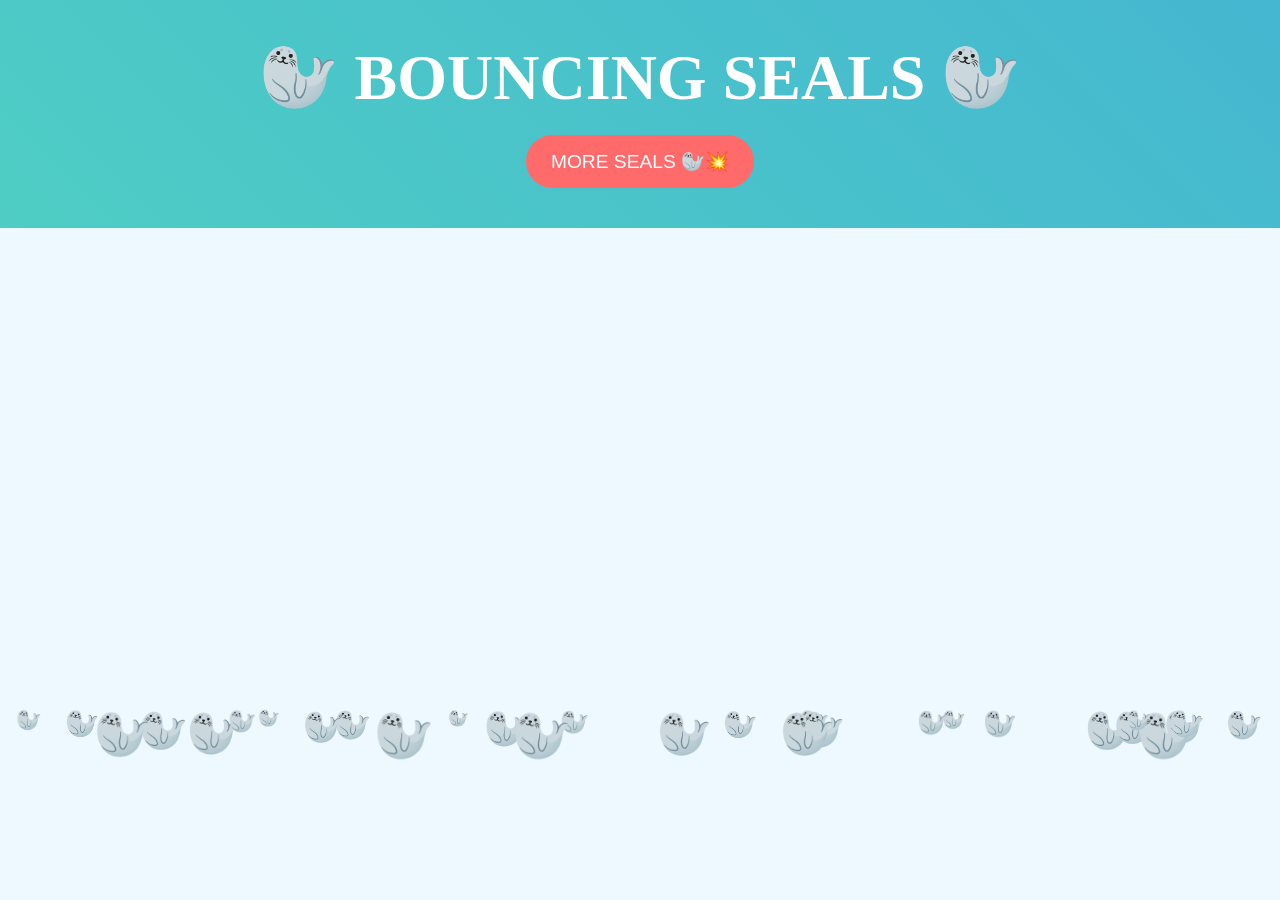
==== bouncing-seals-le-site-qui-déboite.html @ ac943dbb "Update bouncing-seals-le-site-qui-déboite.html" ====
<!DOCTYPE html>
<html lang="fr">
<head>
<meta charset="UTF-8">
<meta name="viewport" content="width=device-width, initial-scale=1.0">

<title>Bouncing Seals 🦭</title>

<style>
*{
    margin:0;
    padding:0;
    box-sizing:border-box;
}

body{
    font-family:"Comic Sans MS", cursive;
    background:#eef8ff;
    overflow-x:hidden;
    position:relative;
}

/* 🦭 BACKGROUND */

.seal{
    position:fixed;
    pointer-events:none;
    animation:float linear infinite;
}

@keyframes float{
    0%{transform:translateY(110vh);}
    100%{transform:translateY(-10vh);}
}

/* HEADER */

header{
    text-align:center;
    padding:40px 20px;
    background:linear-gradient(45deg,#4ecdc4,#45b7d1);
    color:white;
}

h1{
    font-size:clamp(2rem,6vw,4rem);
}

/* BUTTON */

button{
    margin-top:20px;
    padding:15px 25px;
    border:none;
    border-radius:999px;
    font-size:1.2rem;
    cursor:pointer;
    background:#ff6b6b;
    color:white;
    transition:0.2s;
}

button:hover{
    transform:scale(1.1);
    background:#ff3b3b;
}

/* VIDEOS */

.container{
    max-width:1200px;
    margin:auto;
    padding:20px;
}

.video-container{
    display:grid;
    grid-template-columns:repeat(auto-fit,minmax(300px,1fr));
    gap:20px;
}

.video-wrapper{
    position:relative;
    padding-bottom:56.25%;
}

.video-wrapper iframe{
    position:absolute;
    width:100%;
    height:100%;
    border:none;
    border-radius:15px;
}
</style>
</head>

<body>

<header>
    <h1>🦭 BOUNCING SEALS 🦭</h1>
    <button onclick="spawnMass()">MORE SEALS 🦭💥</button>
</header>

<div class="container">

<div class="video-container">

<div class="video-wrapper">
<iframe src="https://www.youtube.com/embed/A4MU5BXPGcw" allowfullscreen></iframe>
</div>

<div class="video-wrapper">
<iframe src="https://www.youtube.com/embed/VlTo9Z94XQ0" allowfullscreen></iframe>
</div>

<div class="video-wrapper">
<iframe src="https://www.youtube.com/embed/-SjPVVeNdKY" allowfullscreen></iframe>
</div>

<div class="video-wrapper">
<iframe src="https://www.youtube.com/embed/UmW5d0RBxBc" allowfullscreen></iframe>
</div>

<div class="video-wrapper">
<iframe src="https://www.youtube.com/embed/j8Z9eGz8vWk" allowfullscreen></iframe>
</div>

<div class="video-wrapper">
<iframe src="https://www.youtube.com/embed/1uQ6zKzW7j0" allowfullscreen></iframe>
</div>

</div>

</div>

<script>

function createSeal(){
    let seal=document.createElement("div");
    seal.className="seal";
    seal.innerHTML="🦭";

    seal.style.left=Math.random()*100+"vw";
    seal.style.fontSize=(1+Math.random()*2)+"rem";

    let duration=5+Math.random()*10;
    seal.style.animationDuration=duration+"s";

    document.body.appendChild(seal);

    // effet bounce random
    let x=0;
    let speed=(Math.random()-0.5)*2;

    function move(){
        x+=speed;
        seal.style.transform=`translate(${x}px, 0px)`;
        requestAnimationFrame(move);
    }
    move();
}

// spawn normal
for(let i=0;i<30;i++){
    createSeal();
}

// bouton chaos
function spawnMass(){
    for(let i=0;i<200;i++){
        createSeal();
    }
}

</script>

</body>
</html>
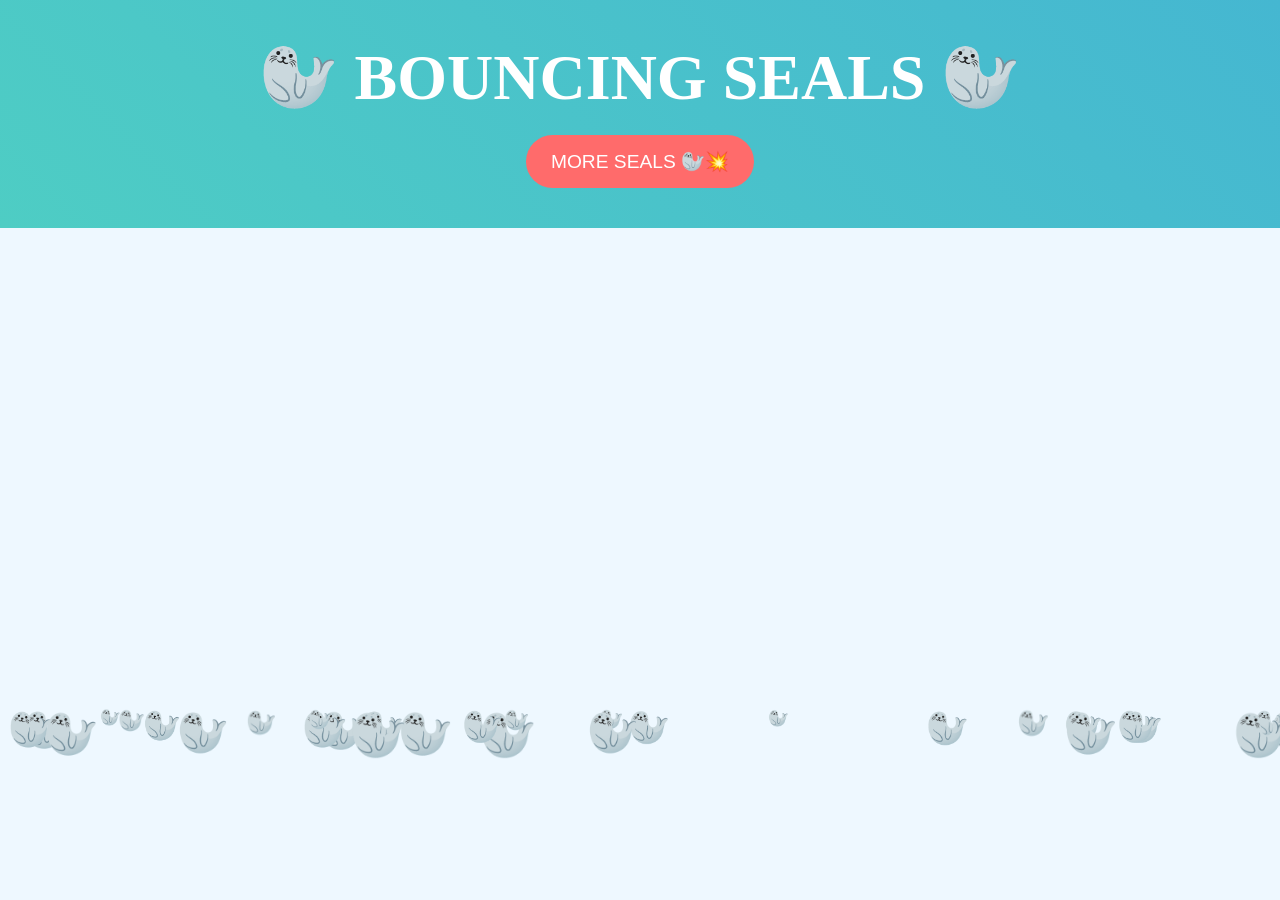
==== commit cfbcf9b2: "Update bouncing-seals-le-site-qui-déboite.html" ====
--- a/bouncing-seals-le-site-qui-déboite.html
+++ b/bouncing-seals-le-site-qui-déboite.html
@@ -122,11 +122,11 @@
 </div>
 
 <div class="video-wrapper">
-<iframe src="https://www.youtube.com/embed/j8Z9eGz8vWk" allowfullscreen></iframe>
+<iframe src="https://www.youtube.com/watch?v=VlTo9Z94XQ0" allowfullscreen></iframe>
 </div>
 
 <div class="video-wrapper">
-<iframe src="https://www.youtube.com/embed/1uQ6zKzW7j0" allowfullscreen></iframe>
+<iframe src="https://www.youtube.com/watch?v=-SjPVVeNdKY" allowfullscreen></iframe>
 </div>
 
 </div>
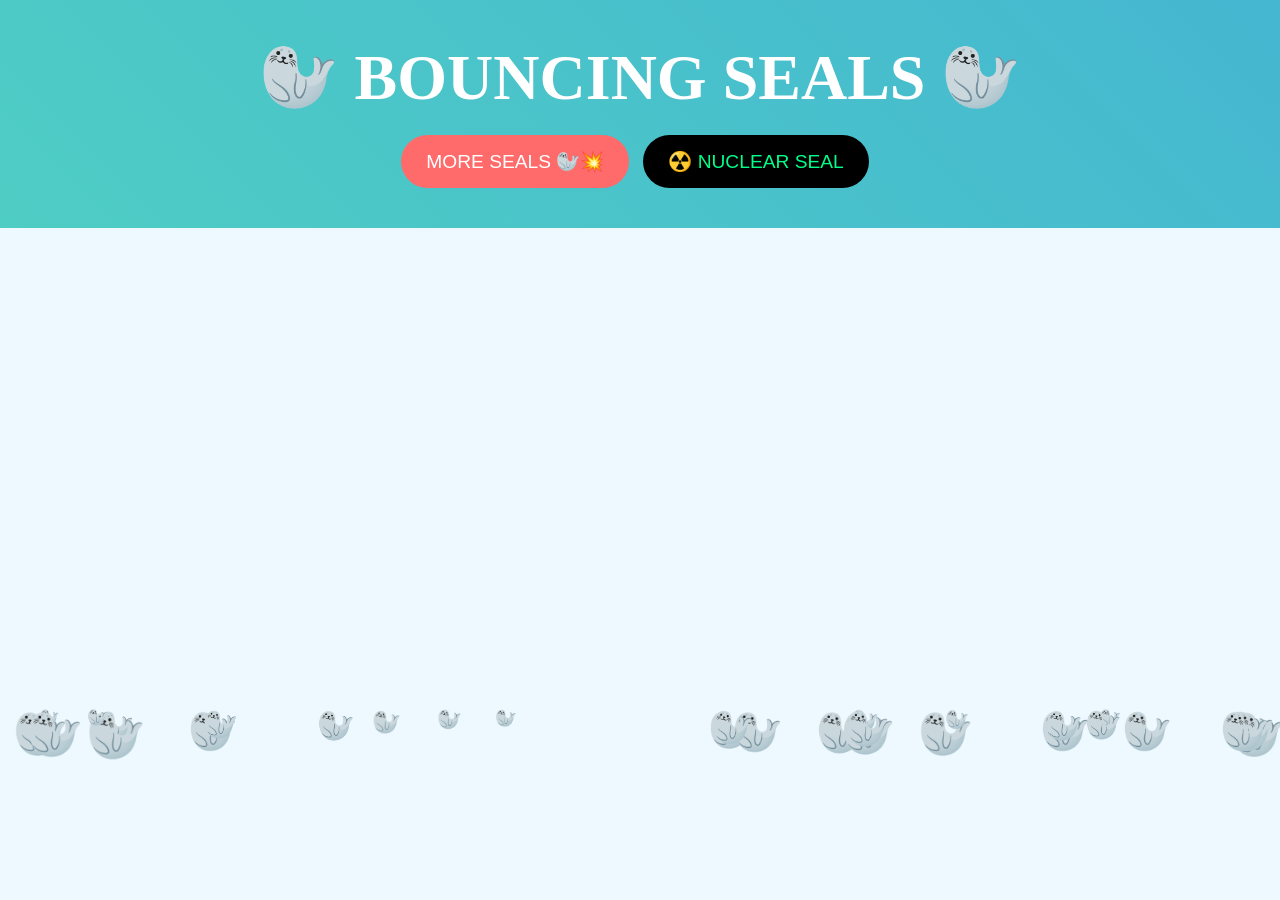
==== commit 4ceb1ef4: "Update bouncing-seals-le-site-qui-déboite.html" ====
--- a/bouncing-seals-le-site-qui-déboite.html
+++ b/bouncing-seals-le-site-qui-déboite.html
@@ -46,10 +46,11 @@
     font-size:clamp(2rem,6vw,4rem);
 }
 
-/* BUTTON */
+/* BUTTONS */
 
 button{
     margin-top:20px;
+    margin-right:10px;
     padding:15px 25px;
     border:none;
     border-radius:999px;
@@ -65,6 +66,25 @@
     background:#ff3b3b;
 }
 
+.nuclear{
+    background:black;
+    color:#00ff88;
+}
+
+/* SHAKE */
+
+.shake{
+    animation:shake 0.4s;
+}
+
+@keyframes shake{
+    0%{transform:translate(0,0);}
+    25%{transform:translate(10px,-10px);}
+    50%{transform:translate(-10px,10px);}
+    75%{transform:translate(10px,10px);}
+    100%{transform:translate(0,0);}
+}
+
 /* VIDEOS */
 
 .container{
@@ -99,6 +119,7 @@
 <header>
     <h1>🦭 BOUNCING SEALS 🦭</h1>
     <button onclick="spawnMass()">MORE SEALS 🦭💥</button>
+    <button class="nuclear" onclick="nuclearSeal()">☢️ NUCLEAR SEAL</button>
 </header>
 
 <div class="container">
@@ -122,11 +143,11 @@
 </div>
 
 <div class="video-wrapper">
-<iframe src="https://www.youtube.com/watch?v=VlTo9Z94XQ0" allowfullscreen></iframe>
-</div>
-
-<div class="video-wrapper">
-<iframe src="https://www.youtube.com/watch?v=-SjPVVeNdKY" allowfullscreen></iframe>
+<iframe src="https://www.youtube.com/embed/j8Z9eGz8vWk" allowfullscreen></iframe>
+</div>
+
+<div class="video-wrapper">
+<iframe src="https://www.youtube.com/embed/1uQ6zKzW7j0" allowfullscreen></iframe>
 </div>
 
 </div>
@@ -148,30 +169,42 @@
 
     document.body.appendChild(seal);
 
-    // effet bounce random
     let x=0;
     let speed=(Math.random()-0.5)*2;
 
     function move(){
         x+=speed;
-        seal.style.transform=`translate(${x}px, 0px)`;
+        seal.style.transform=`translate(${x}px,0)`;
         requestAnimationFrame(move);
     }
     move();
 }
 
-// spawn normal
+// spawn initial
 for(let i=0;i<30;i++){
     createSeal();
 }
 
-// bouton chaos
+// bouton normal
 function spawnMass(){
     for(let i=0;i<200;i++){
         createSeal();
     }
 }
 
+// ☢️ nucléaire
+function nuclearSeal(){
+
+    document.body.classList.add("shake");
+    setTimeout(()=>document.body.classList.remove("shake"),400);
+
+    for(let i=0;i<1000;i++){
+        setTimeout(createSeal, i*2);
+    }
+
+    alert("☢️ trop de phoques mec ☢️");
+}
+
 </script>
 
 </body>
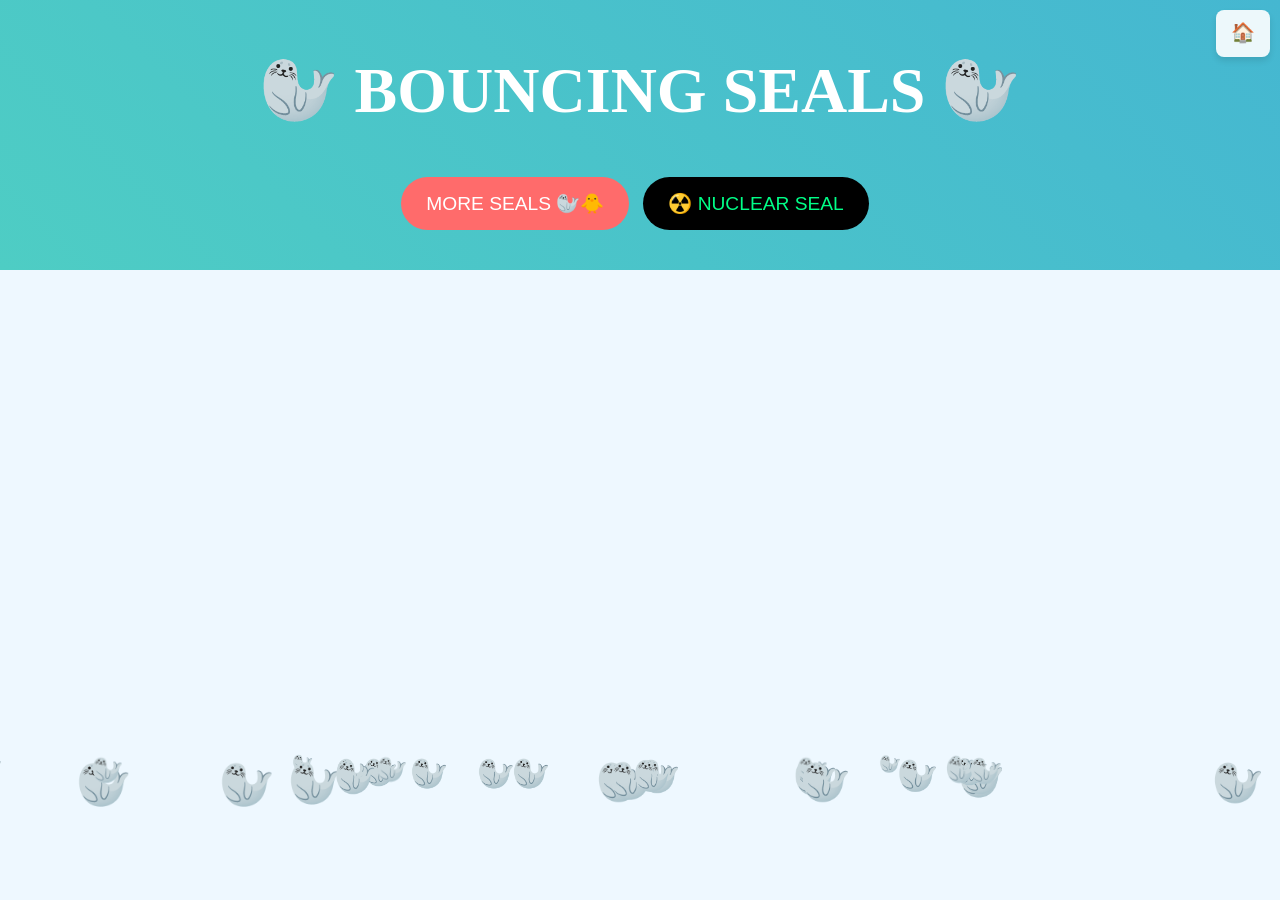
==== commit dbfcdf4b: "Ajout bouton maison (🏠) sur toutes les pages pour rediriger vers index.html Co-authored-by: Epigone1" ====
--- a/bouncing-seals-le-site-qui-déboite.html
+++ b/bouncing-seals-le-site-qui-déboite.html
@@ -5,6 +5,7 @@
 <meta name="viewport" content="width=device-width, initial-scale=1.0">
 
 <title>Bouncing Seals 🦭</title>
+<link rel="stylesheet" href="styles.css">
 
 <style>
 *{
@@ -111,14 +112,27 @@
     border:none;
     border-radius:15px;
 }
+
+/* Bouton maison */
+.home-button {
+    background: rgba(255, 255, 255, 0.9);
+    color: #0078ff;
+    border: none;
+}
+
+.home-button:hover {
+    background: #0078ff;
+    color: white;
+}
 </style>
 </head>
 
 <body>
+<a href="index.html" class="home-button">🏠</a>
 
 <header>
     <h1>🦭 BOUNCING SEALS 🦭</h1>
-    <button onclick="spawnMass()">MORE SEALS 🦭💥</button>
+    <button onclick="spawnMass()">MORE SEALS 🦭🐥</button>
     <button class="nuclear" onclick="nuclearSeal()">☢️ NUCLEAR SEAL</button>
 </header>
 
--- a/styles.css
+++ b/styles.css
@@ -0,0 +1,179 @@
+/* Styles globaux pour toutes les pages */
+
+:root {
+    --bg: #0f172a;
+    --card: #1e293b;
+    --accent: #38bdf8;
+    --text: #e2e8f0;
+}
+
+/* Reset de base */
+* {
+    margin: 0;
+    padding: 0;
+    box-sizing: border-box;
+}
+
+/* Style du body */
+body {
+    font-family: 'Segoe UI', Tahoma, Geneva, Verdana, sans-serif;
+    background: var(--bg);
+    color: var(--text);
+    line-height: 1.6;
+}
+
+/* Bouton maison (🏠) */
+.home-button {
+    position: fixed;
+    top: 10px;
+    right: 10px;
+    background: var(--card);
+    padding: 8px 15px;
+    border-radius: 8px;
+    border: 1px solid #374151;
+    color: var(--text);
+    cursor: pointer;
+    z-index: 1000;
+    box-shadow: 0 4px 6px rgba(0, 0, 0, 0.1);
+    transition: all 0.2s;
+    font-size: 1.2rem;
+    text-decoration: none;
+    display: inline-flex;
+    align-items: center;
+    gap: 5px;
+}
+
+.home-button:hover {
+    background: var(--accent);
+    color: black;
+    transform: translateY(-2px);
+}
+
+/* Bouton de retour (pour compatibilité) */
+.back-button {
+    position: fixed;
+    top: 10px;
+    right: 10px;
+    background: var(--card);
+    padding: 8px 15px;
+    border-radius: 8px;
+    border: none;
+    color: white;
+    cursor: pointer;
+    z-index: 1000;
+    box-shadow: 0 4px 6px rgba(0, 0, 0, 0.1);
+    transition: all 0.2s;
+}
+
+.back-button:hover {
+    background: var(--accent);
+    color: black;
+    transform: translateY(-2px);
+}
+
+/* Boutons */
+button {
+    padding: 8px 15px;
+    border: none;
+    border-radius: 6px;
+    cursor: pointer;
+    font-weight: 500;
+    transition: all 0.2s;
+}
+
+button:hover {
+    opacity: 0.9;
+    transform: translateY(-1px);
+}
+
+/* Inputs */
+input, select, textarea {
+    padding: 8px 12px;
+    border-radius: 6px;
+    border: 1px solid #374151;
+    background: #334155;
+    color: white;
+    font-family: inherit;
+}
+
+/* Liens */
+a {
+    color: var(--accent);
+    text-decoration: none;
+}
+
+/* Conteneurs */
+.container {
+    max-width: 1200px;
+    margin: 0 auto;
+    padding: 20px;
+}
+
+/* Cartes */
+.card {
+    background: var(--card);
+    border-radius: 12px;
+    padding: 20px;
+    box-shadow: 0 4px 6px rgba(0, 0, 0, 0.1);
+    transition: all 0.3s;
+}
+
+.card:hover {
+    transform: translateY(-5px);
+    box-shadow: 0 10px 25px rgba(0, 0, 0, 0.2);
+}
+
+/* En-têtes */
+h1, h2, h3 {
+    margin-bottom: 15px;
+    font-weight: 600;
+}
+
+/* Utilitaires */
+.text-center {
+    text-align: center;
+}
+
+.mt-1 { margin-top: 0.5rem; }
+.mt-2 { margin-top: 1rem; }
+.mt-3 { margin-top: 1.5rem; }
+.mt-4 { margin-top: 2rem; }
+
+/* Responsive */
+@media (max-width: 768px) {
+    .container {
+        padding: 10px;
+    }
+    
+    h1 {
+        font-size: 1.5rem;
+    }
+}
+
+/* Animations */
+@keyframes fadeIn {
+    from { opacity: 0; transform: translateY(10px); }
+    to { opacity: 1; transform: translateY(0); }
+}
+
+.fade-in {
+    animation: fadeIn 0.3s ease-out;
+}
+
+/* Scrollbar */
+::-webkit-scrollbar {
+    width: 8px;
+}
+
+::-webkit-scrollbar-track {
+    background: #1e293b;
+}
+
+::-webkit-scrollbar-thumb {
+    background: #38bdf8;
+    border-radius: 4px;
+}
+
+::-webkit-scrollbar-thumb:hover {
+    background: #60a5fa;
+}
